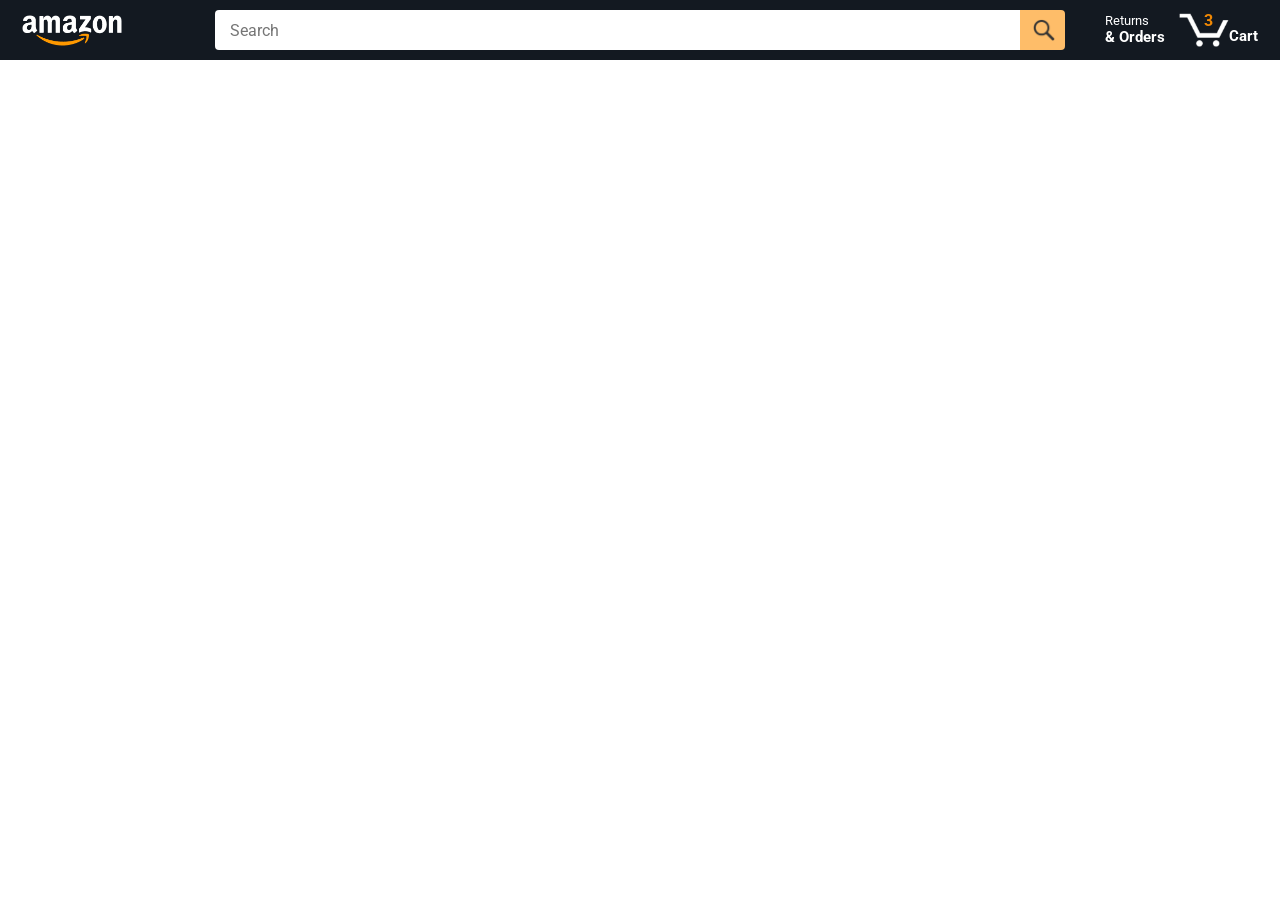
==== amazon.html @ 05c32270 "Initial commit" ====
<!DOCTYPE html>
<html>
  <head>
    <title>Amazon Project</title>

    <!-- This code is needed for responsive design to work.
      (Responsive design = make the website look good on
      smaller screen sizes like a phone or a tablet). -->
    <meta name="viewport" content="width=device-width, initial-scale=1">

    <!-- Load a font called Roboto from Google Fonts. -->
    <link rel="preconnect" href="https://fonts.googleapis.com">
    <link rel="preconnect" href="https://fonts.gstatic.com" crossorigin>
    <link href="https://fonts.googleapis.com/css2?family=Roboto:wght@400;500;700&display=swap" rel="stylesheet">

    <!-- Here are the CSS files for this page. -->
    <link rel="stylesheet" href="styles/shared/general.css">
    <link rel="stylesheet" href="styles/shared/amazon-header.css">
    <link rel="stylesheet" href="styles/pages/amazon.css">
  </head>
  <body>
    <div class="amazon-header">
      <div class="amazon-header-left-section">
        <a href="amazon.html" class="header-link">
          <img class="amazon-logo"
            src="images/amazon-logo-white.png">
          <img class="amazon-mobile-logo"
            src="images/amazon-mobile-logo-white.png">
        </a>
      </div>

      <div class="amazon-header-middle-section">
        <input class="search-bar" type="text" placeholder="Search">

        <button class="search-button">
          <img class="search-icon" src="images/icons/search-icon.png">
        </button>
      </div>

      <div class="amazon-header-right-section">
        <a class="orders-link header-link" href="orders.html">
          <span class="returns-text">Returns</span>
          <span class="orders-text">& Orders</span>
        </a>

        <a class="cart-link header-link" href="checkout.html">
          <img class="cart-icon" src="images/icons/cart-icon.png">
          <div class="cart-quantity js-cart-quantity">3</div>
          <div class="cart-text">Cart</div>
        </a>
      </div>
    </div>
    
    <div class="main">
      <div class="products-grid js-products-grid">
      
       
        


      </div>
    </div>



  
    
    <script type="module" src="scripts/amazon.js"></script>
  </body>
</html>
---- styles/shared/general.css ----
body {
  font-family: Roboto, Arial;
  color: rgb(33, 33, 33);
  /* The <body> element has a default margin of 8px
     on all sides. This removes the default margins. */
  margin: 0;
}

/* <p> elements have a default margin on the top
   and bottom. This removes the default margins. */
p {
  margin: 0;
}

button {
  cursor: pointer;
}

select {
  cursor: pointer;
}

input, select, button {
  font-family: Roboto, Arial;
}

.button-primary {
  color: rgb(33, 33, 33);
  background-color: rgb(255, 216, 20);
  border: 1px solid rgb(252, 210, 0);
  border-radius: 8px;
  cursor: pointer;
  box-shadow: 0 2px 5px rgba(213, 217, 217, 0.5);
}

.button-primary:hover {
  background-color: rgb(247, 202, 0);
  border: 1px solid rgb(242, 194, 0);
}

.button-primary:active {
  background: rgb(255, 216, 20);
  border-color: rgb(252, 210, 0);
  box-shadow: none;
}

.button-secondary {
  color: rgb(33, 33, 33);
  background: white;
  border: 1px solid rgb(213, 217, 217);
  border-radius: 8px;
  cursor: pointer;
  box-shadow: 0 2px 5px rgba(213, 217, 217, 0.5);
}

.button-secondary:hover {
  background-color: rgb(247, 250, 250);
}

.button-secondary:active {
  background-color: rgb(237, 253, 255);
  box-shadow: none;
}

/* These styles will limit text to 2 lines. Anything
   beyond 2 lines will be replaced with "..."
   You can find this code by using an A.I. tool or by
   searching in Google.
   https://css-tricks.com/almanac/properties/l/line-clamp/ */
.limit-text-to-2-lines {
  display: -webkit-box;
  -webkit-line-clamp: 2;
  -webkit-box-orient: vertical;
  overflow: hidden;
}

.link-primary {
  color: rgb(1, 124, 182);
  cursor: pointer;
}

.link-primary:hover {
  color: rgb(196, 80, 0);
}

/* Styles for dropdown selectors. */
select {
  color: rgb(33, 33, 33);
  background-color: rgb(240, 240, 240);
  border: 1px solid rgb(213, 217, 217);
  border-radius: 8px;
  padding: 3px 5px;
  font-size: 15px;
  cursor: pointer;
  box-shadow: 0 2px 5px rgba(213, 217, 217, 0.5);
}

select:focus,
input:focus {
  outline: 2px solid rgb(255, 153, 0);
}
---- styles/shared/amazon-header.css ----
.amazon-header {
  background-color: rgb(19, 25, 33);
  color: white;
  padding-left: 15px;
  padding-right: 15px;

  display: flex;
  align-items: center;
  justify-content: space-between;

  position: fixed;
  top: 0;
  left: 0;
  right: 0;
  height: 60px;
}

.amazon-header-left-section {
  width: 180px;
}

@media (max-width: 800px) {
  .amazon-header-left-section {
    width: unset;
  }
}

.header-link {
  display: inline-block;
  padding: 6px;
  border-radius: 2px;
  cursor: pointer;
  text-decoration: none;
  border: 1px solid rgba(0, 0, 0, 0);
}

.header-link:hover {
  border: 1px solid white;
}

.amazon-logo {
  width: 100px;
  margin-top: 5px;
}

.amazon-mobile-logo {
  display: none;
}

@media (max-width: 575px) {
  .amazon-logo {
    display: none;
  }

  .amazon-mobile-logo {
    display: block;
    height: 35px;
    margin-top: 5px;
  }
}

.amazon-header-middle-section {
  flex: 1;
  max-width: 850px;
  margin-left: 10px;
  margin-right: 10px;
  display: flex;
}

.search-bar {
  flex: 1;
  width: 0;
  font-size: 16px;
  height: 38px;
  padding-left: 15px;
  border: none;
  border-top-left-radius: 4px;
  border-bottom-left-radius: 4px;
  border-top-right-radius: 0;
  border-bottom-right-radius: 0;
}

.search-button {
  background-color: rgb(254, 189, 105);
  border: none;
  width: 45px;
  height: 40px;
  border-top-right-radius: 4px;
  border-bottom-right-radius: 4px;
  flex-shrink: 0;
}

.search-icon {
  height: 22px;
  margin-left: 2px;
  margin-top: 3px;
}

.amazon-header-right-section {
  width: 180px;
  flex-shrink: 0;
  display: flex;
  justify-content: end;
}

.orders-link {
  color: white;
}

.returns-text {
  display: block;
  font-size: 13px;
}

.orders-text {
  display: block;
  font-size: 15px;
  font-weight: 700;
}

.cart-link {
  color: white;
  display: flex;
  align-items: center;
  position: relative;
}

.cart-icon {
  width: 50px;
}

.cart-text {
  margin-top: 12px;
  font-size: 15px;
  font-weight: 700;
}

.cart-quantity {
  color: rgb(240, 136, 4);
  font-size: 16px;
  font-weight: 700;

  position: absolute;
  top: 4px;
  left: 22px;
  
  width: 26px;
  text-align: center;
}
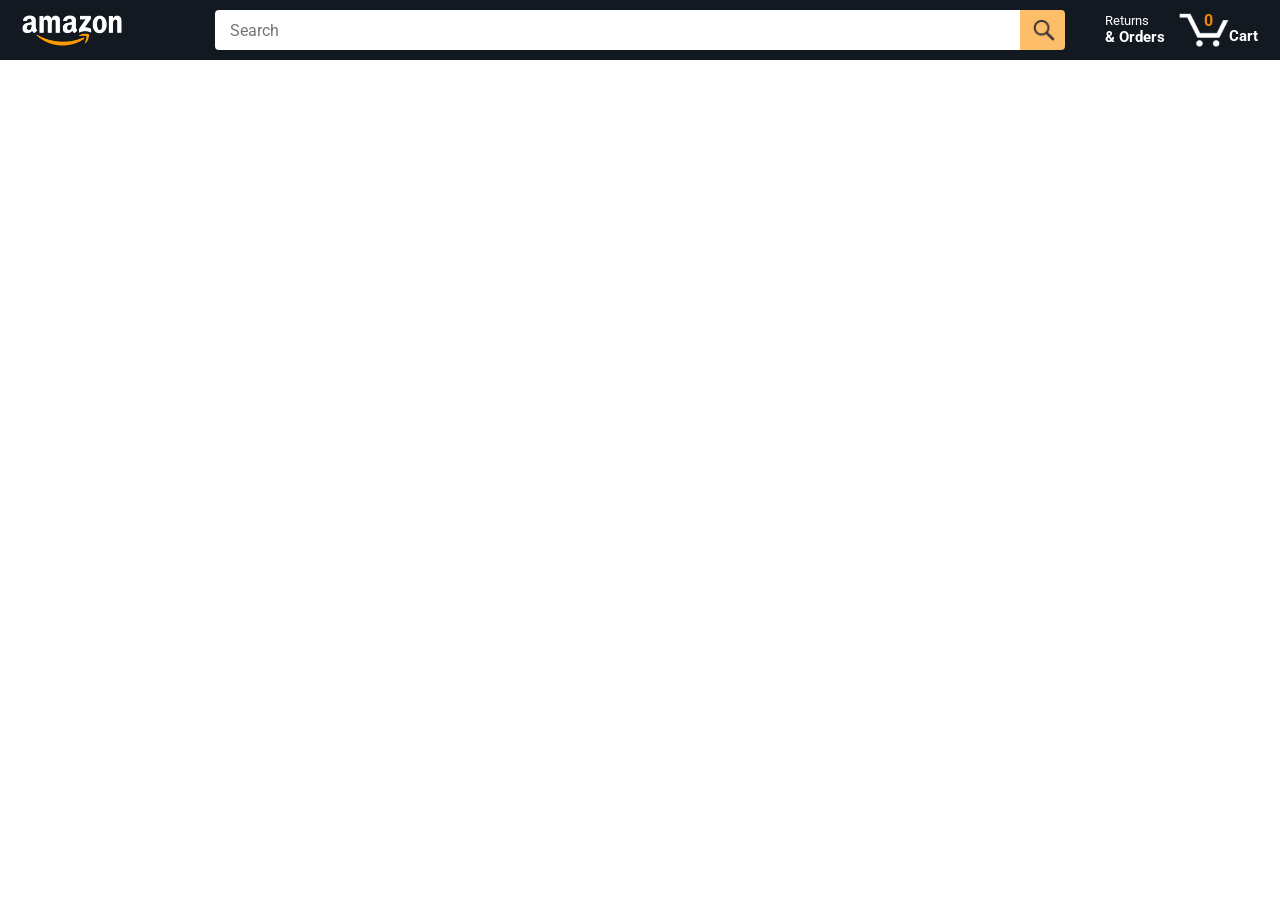
==== commit 54198187: "Save cart in localStorage" ====
--- a/amazon.html
+++ b/amazon.html
@@ -45,7 +45,7 @@
 
         <a class="cart-link header-link" href="checkout.html">
           <img class="cart-icon" src="images/icons/cart-icon.png">
-          <div class="cart-quantity js-cart-quantity">3</div>
+          <div class="cart-quantity js-cart-quantity">0</div>
           <div class="cart-text">Cart</div>
         </a>
       </div>
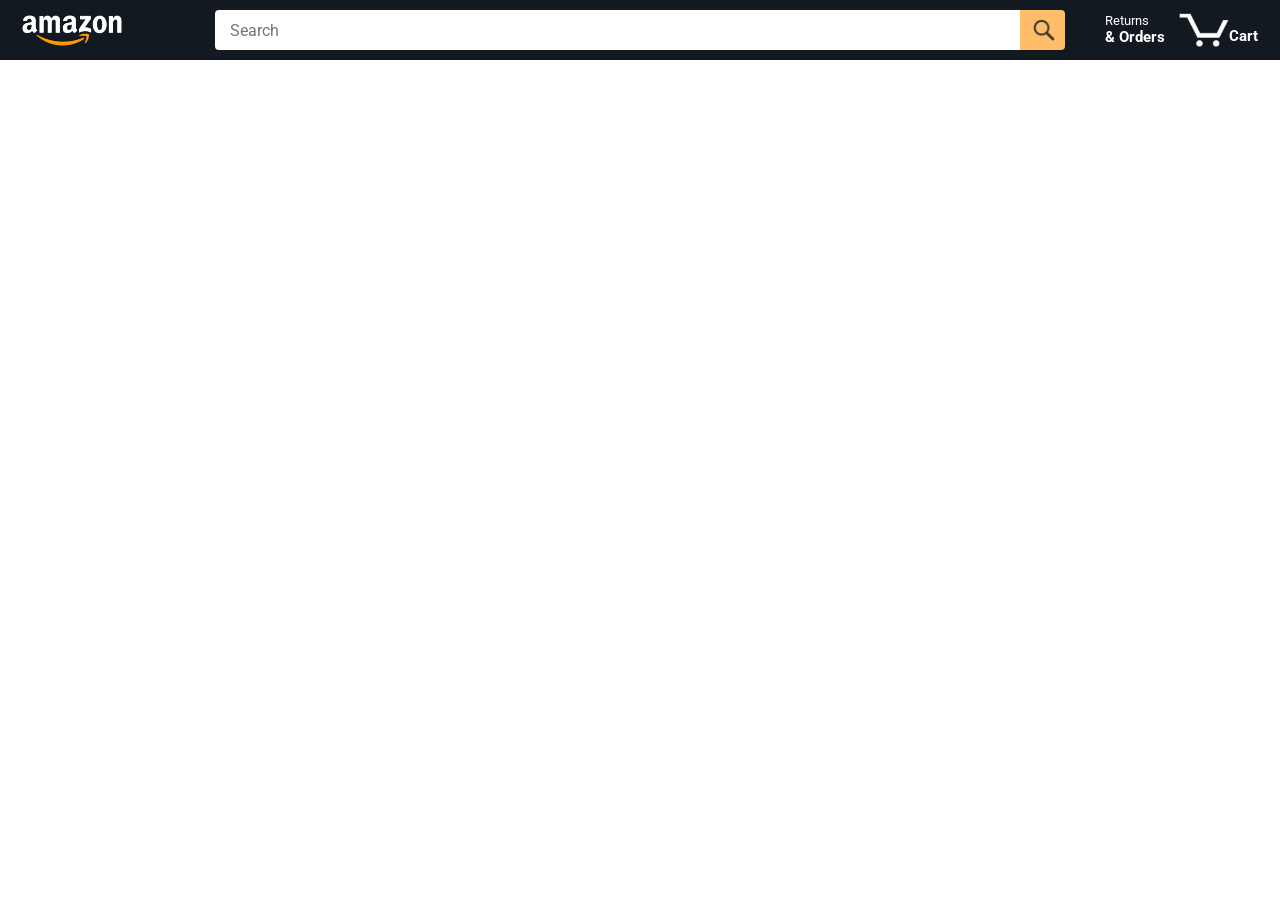
==== commit b0498b7f: "make update function" ====
--- a/amazon.html
+++ b/amazon.html
@@ -45,7 +45,7 @@
 
         <a class="cart-link header-link" href="checkout.html">
           <img class="cart-icon" src="images/icons/cart-icon.png">
-          <div class="cart-quantity js-cart-quantity">0</div>
+          <div class="cart-quantity js-cart-quantity"></div>
           <div class="cart-text">Cart</div>
         </a>
       </div>
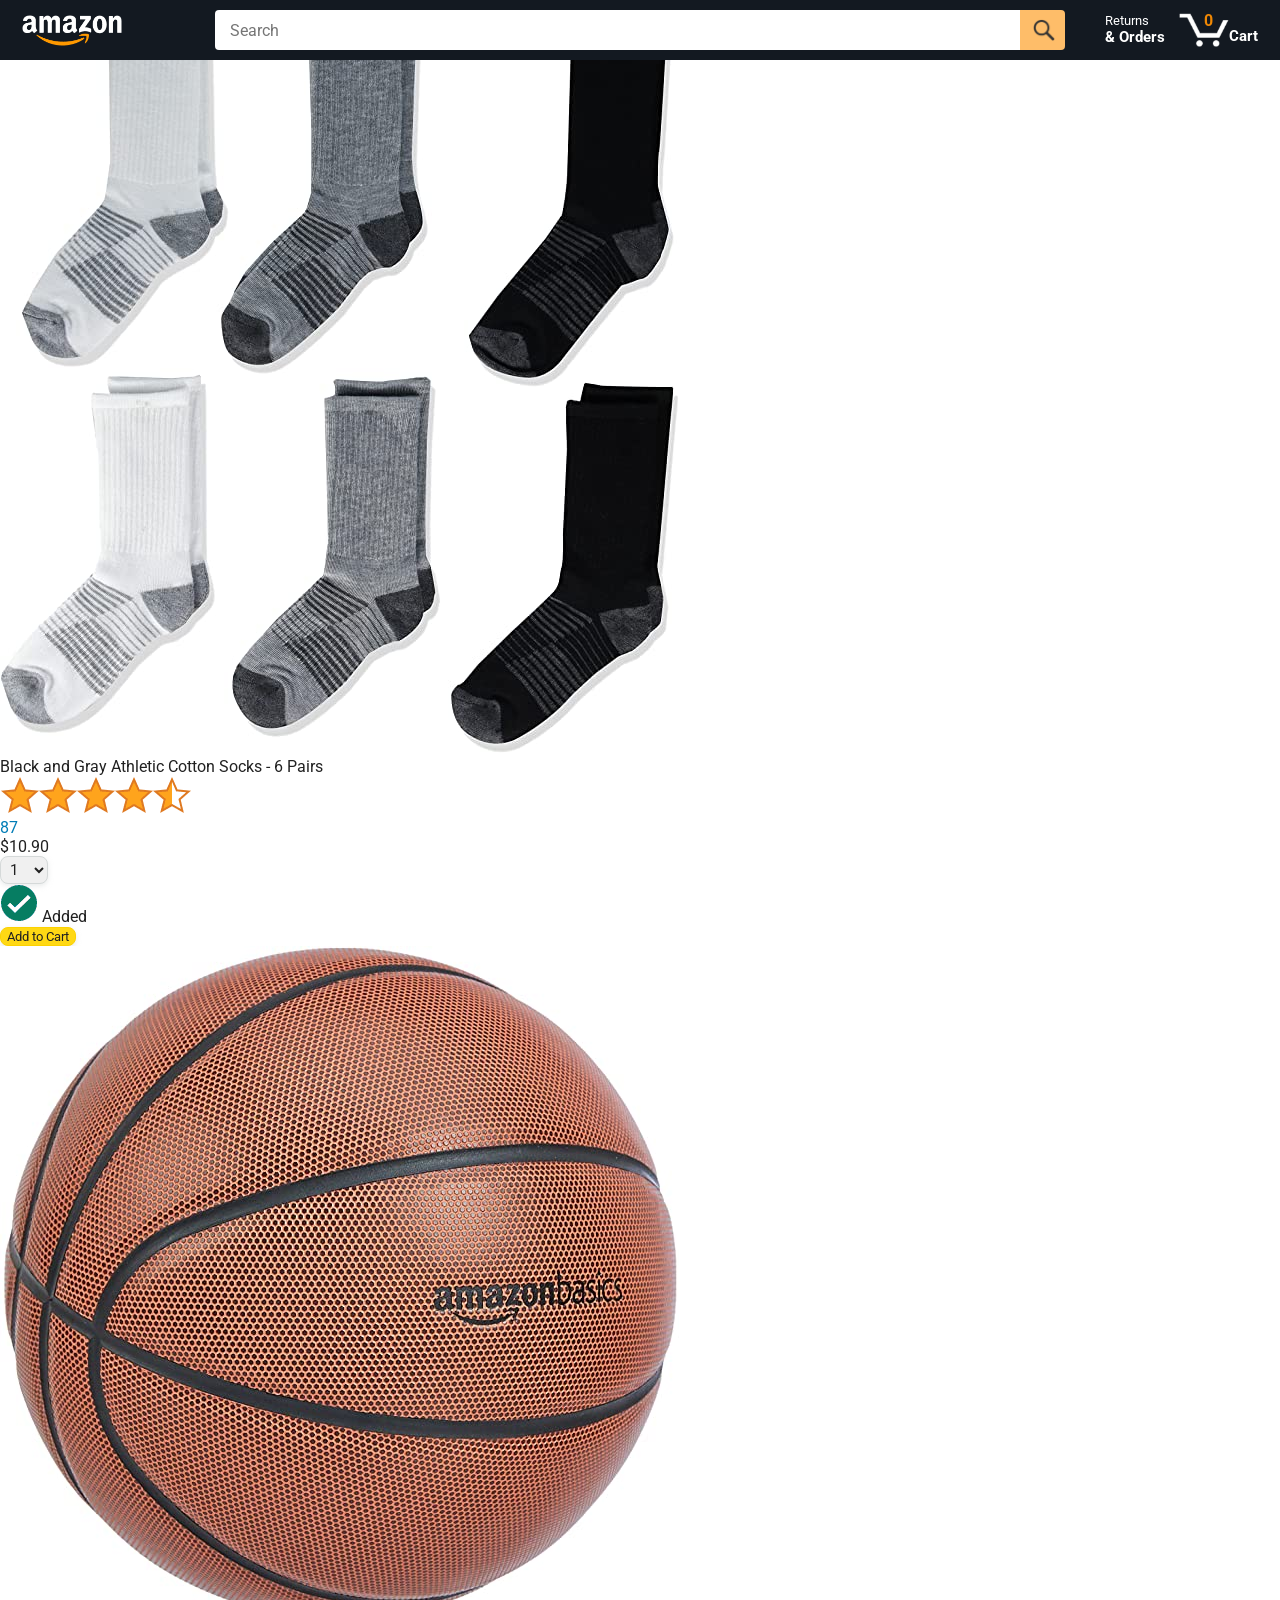
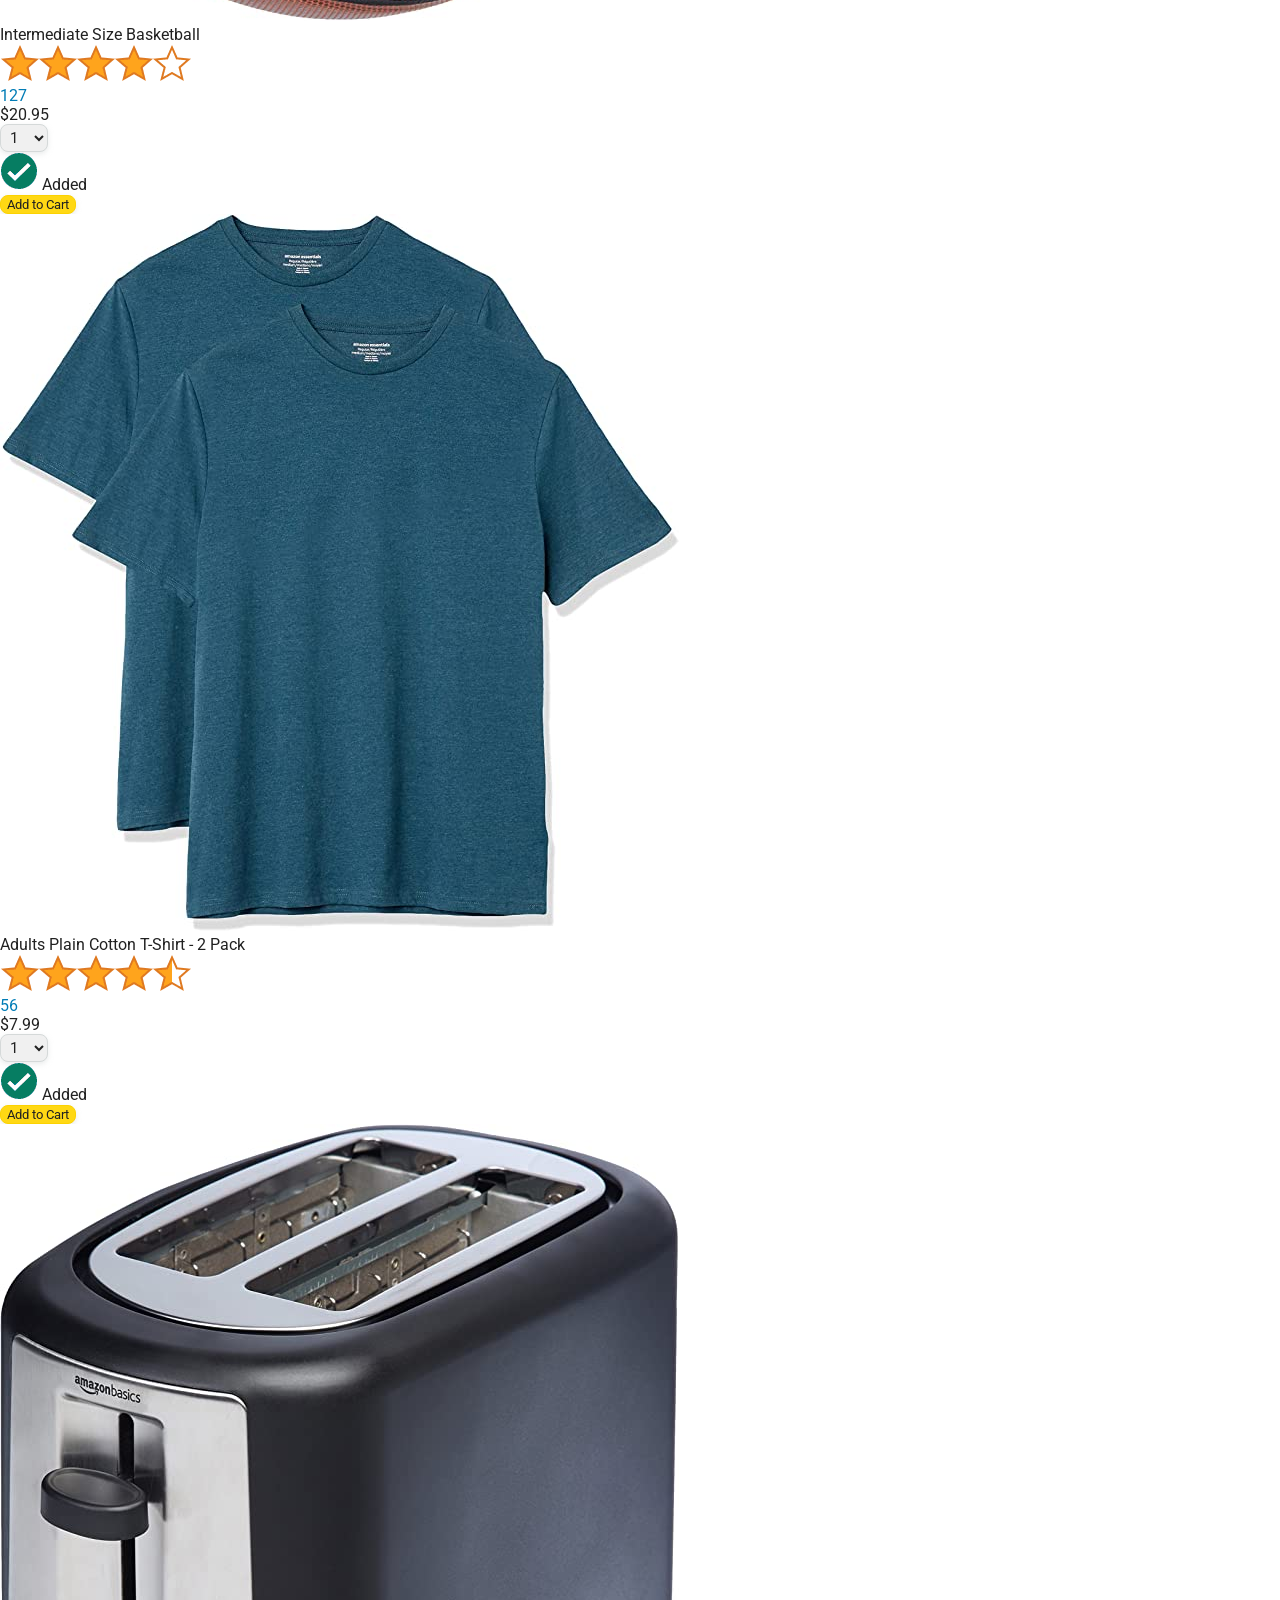
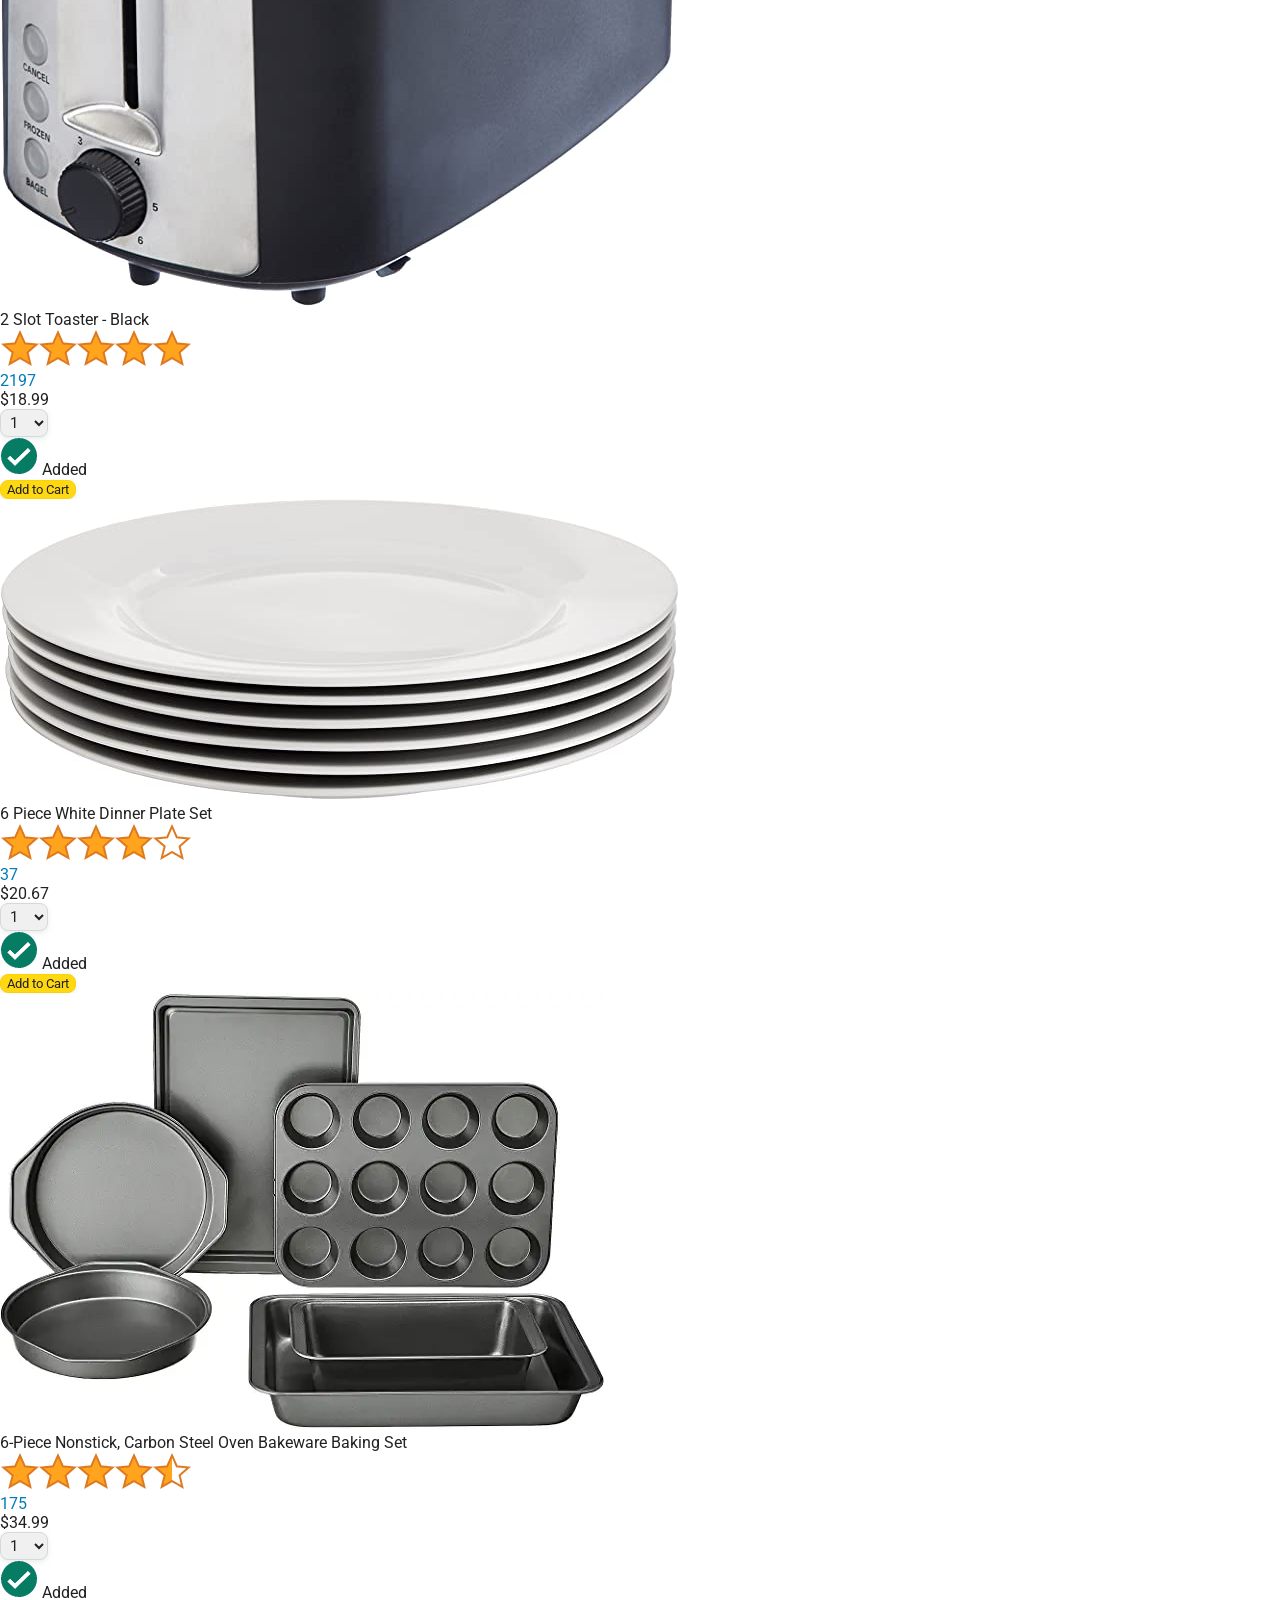
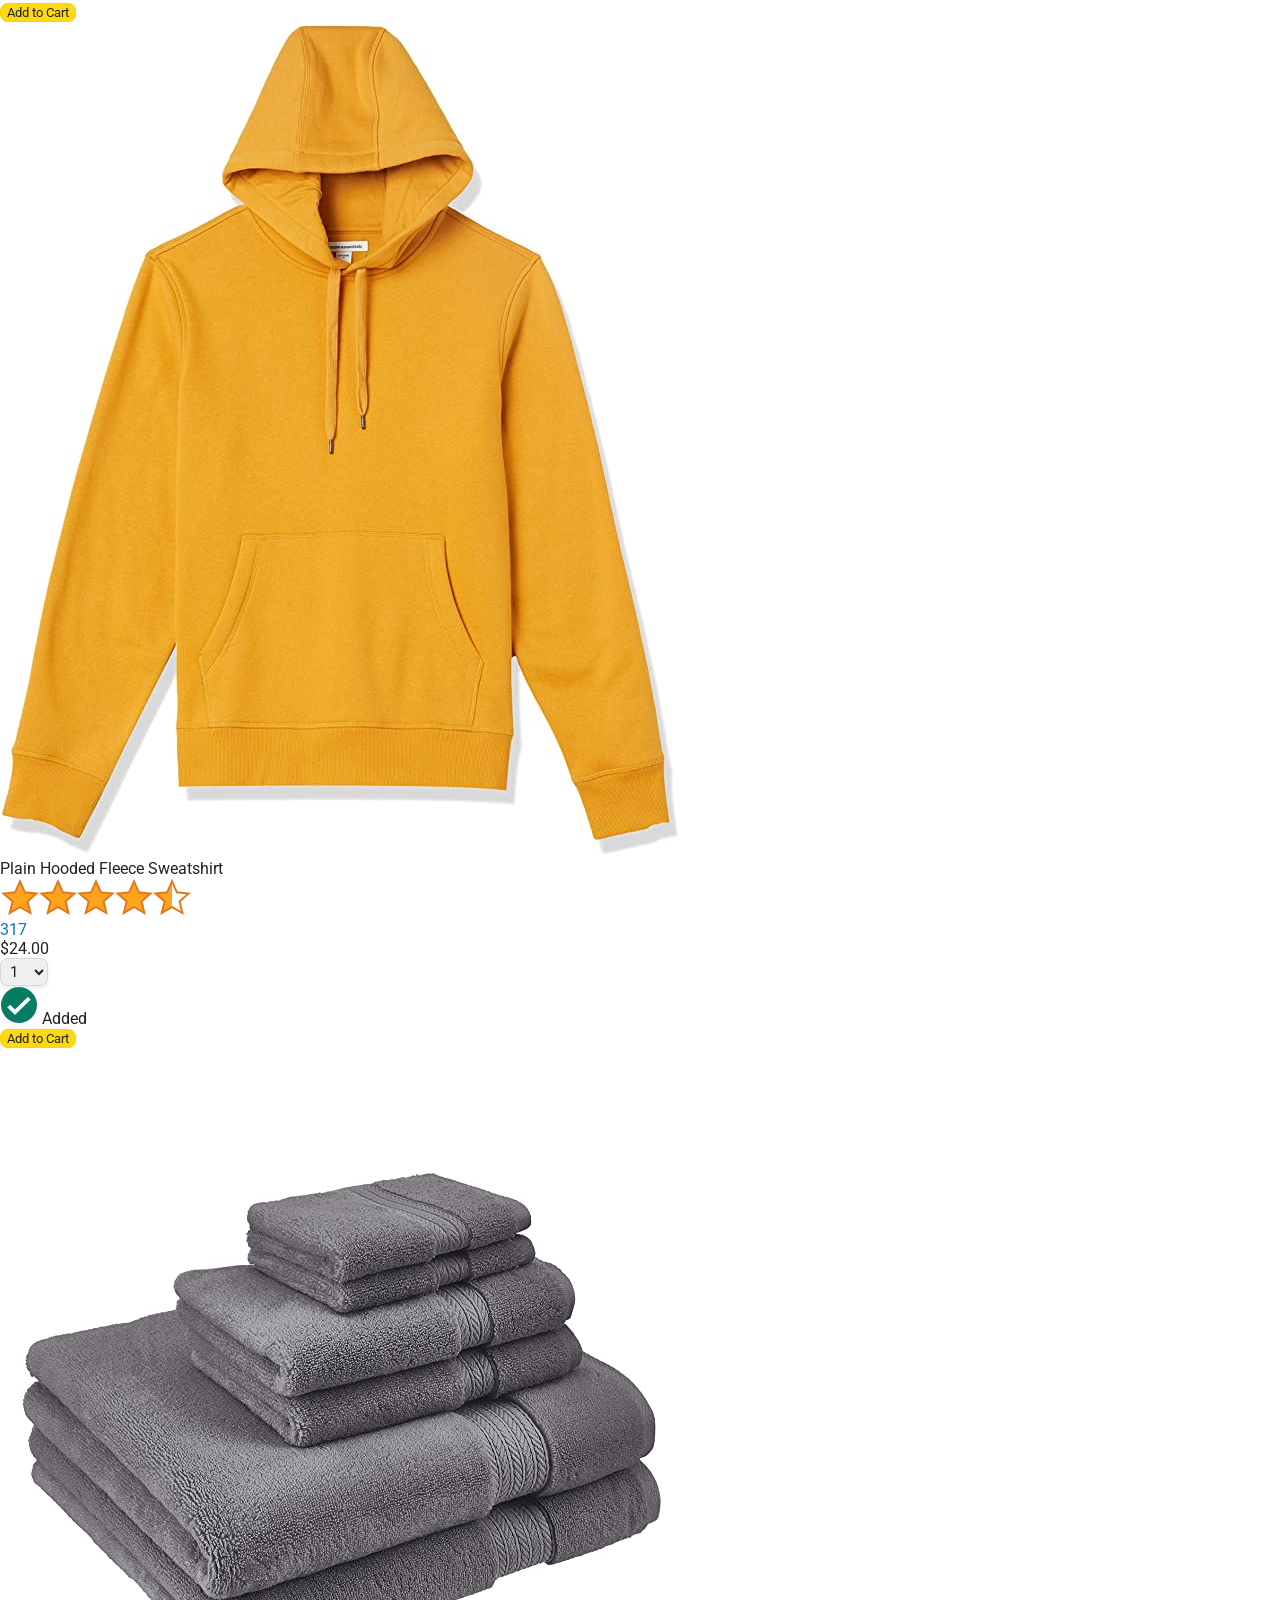
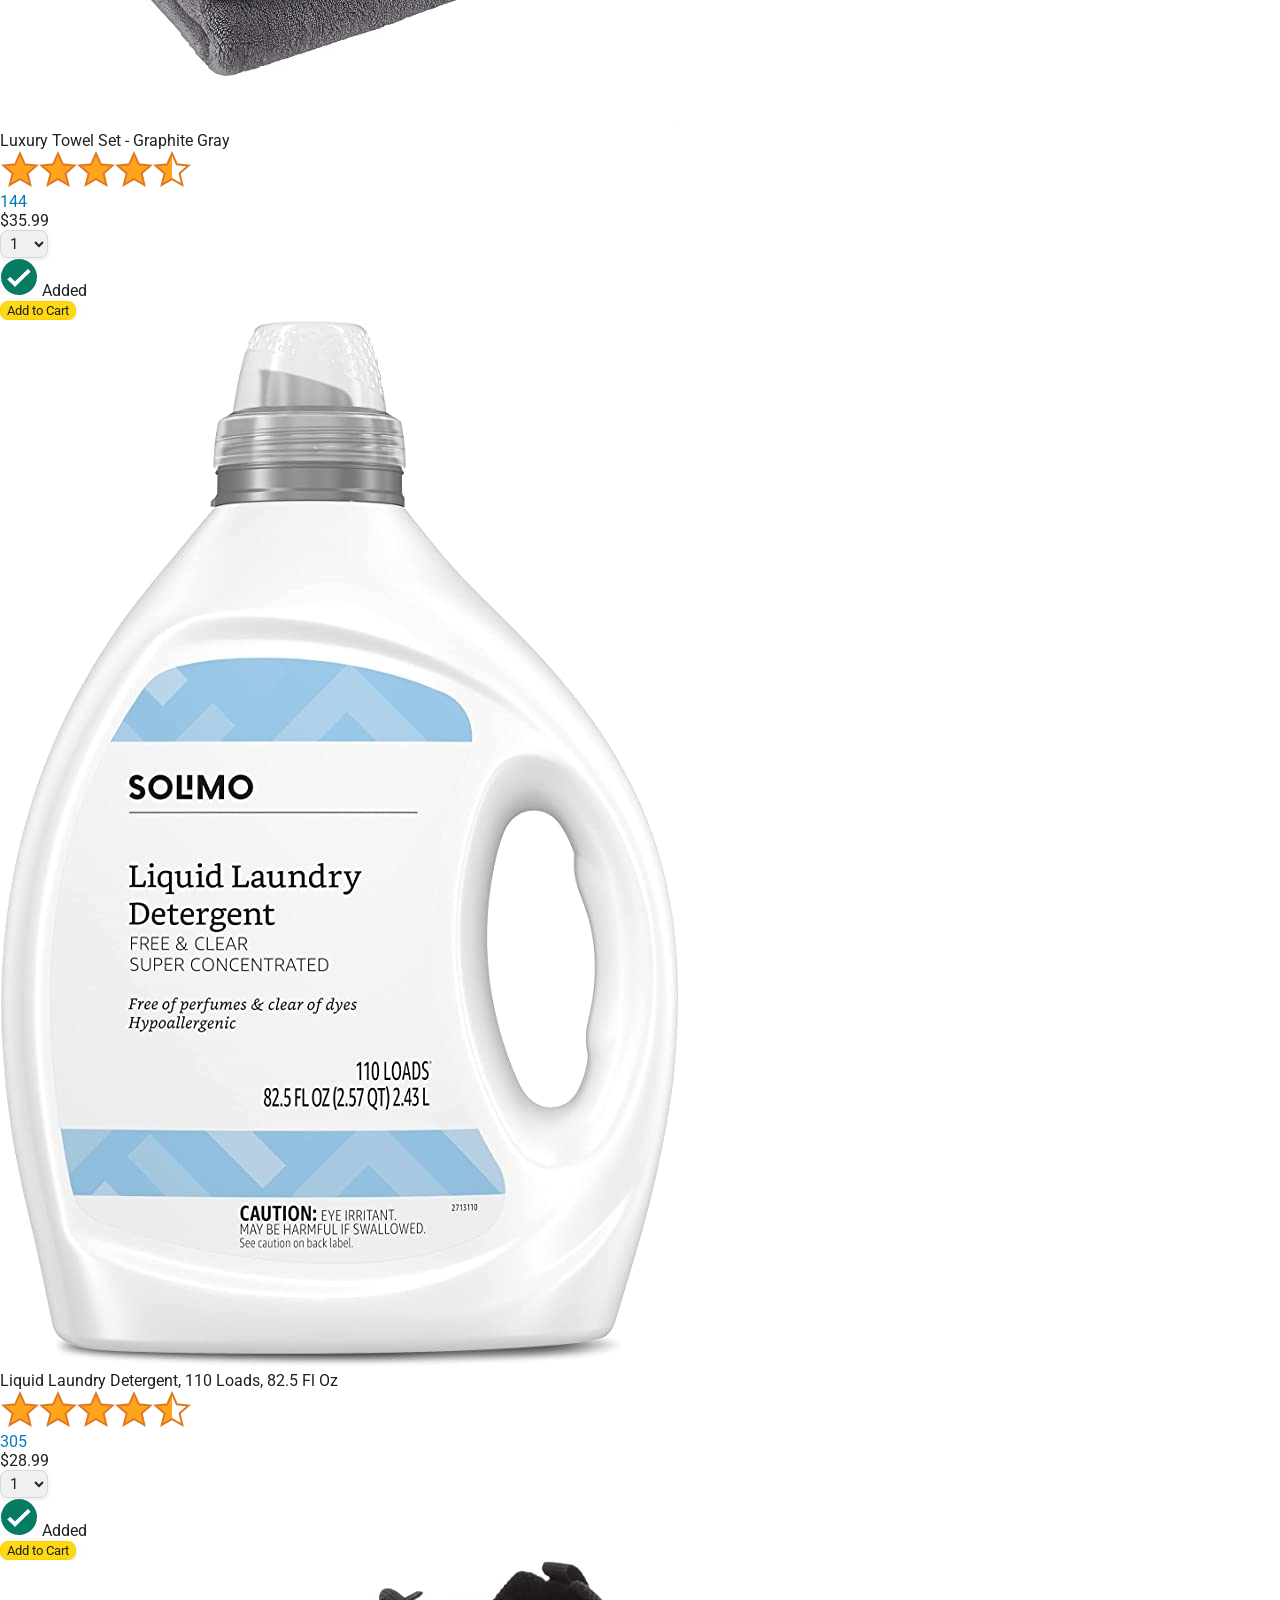
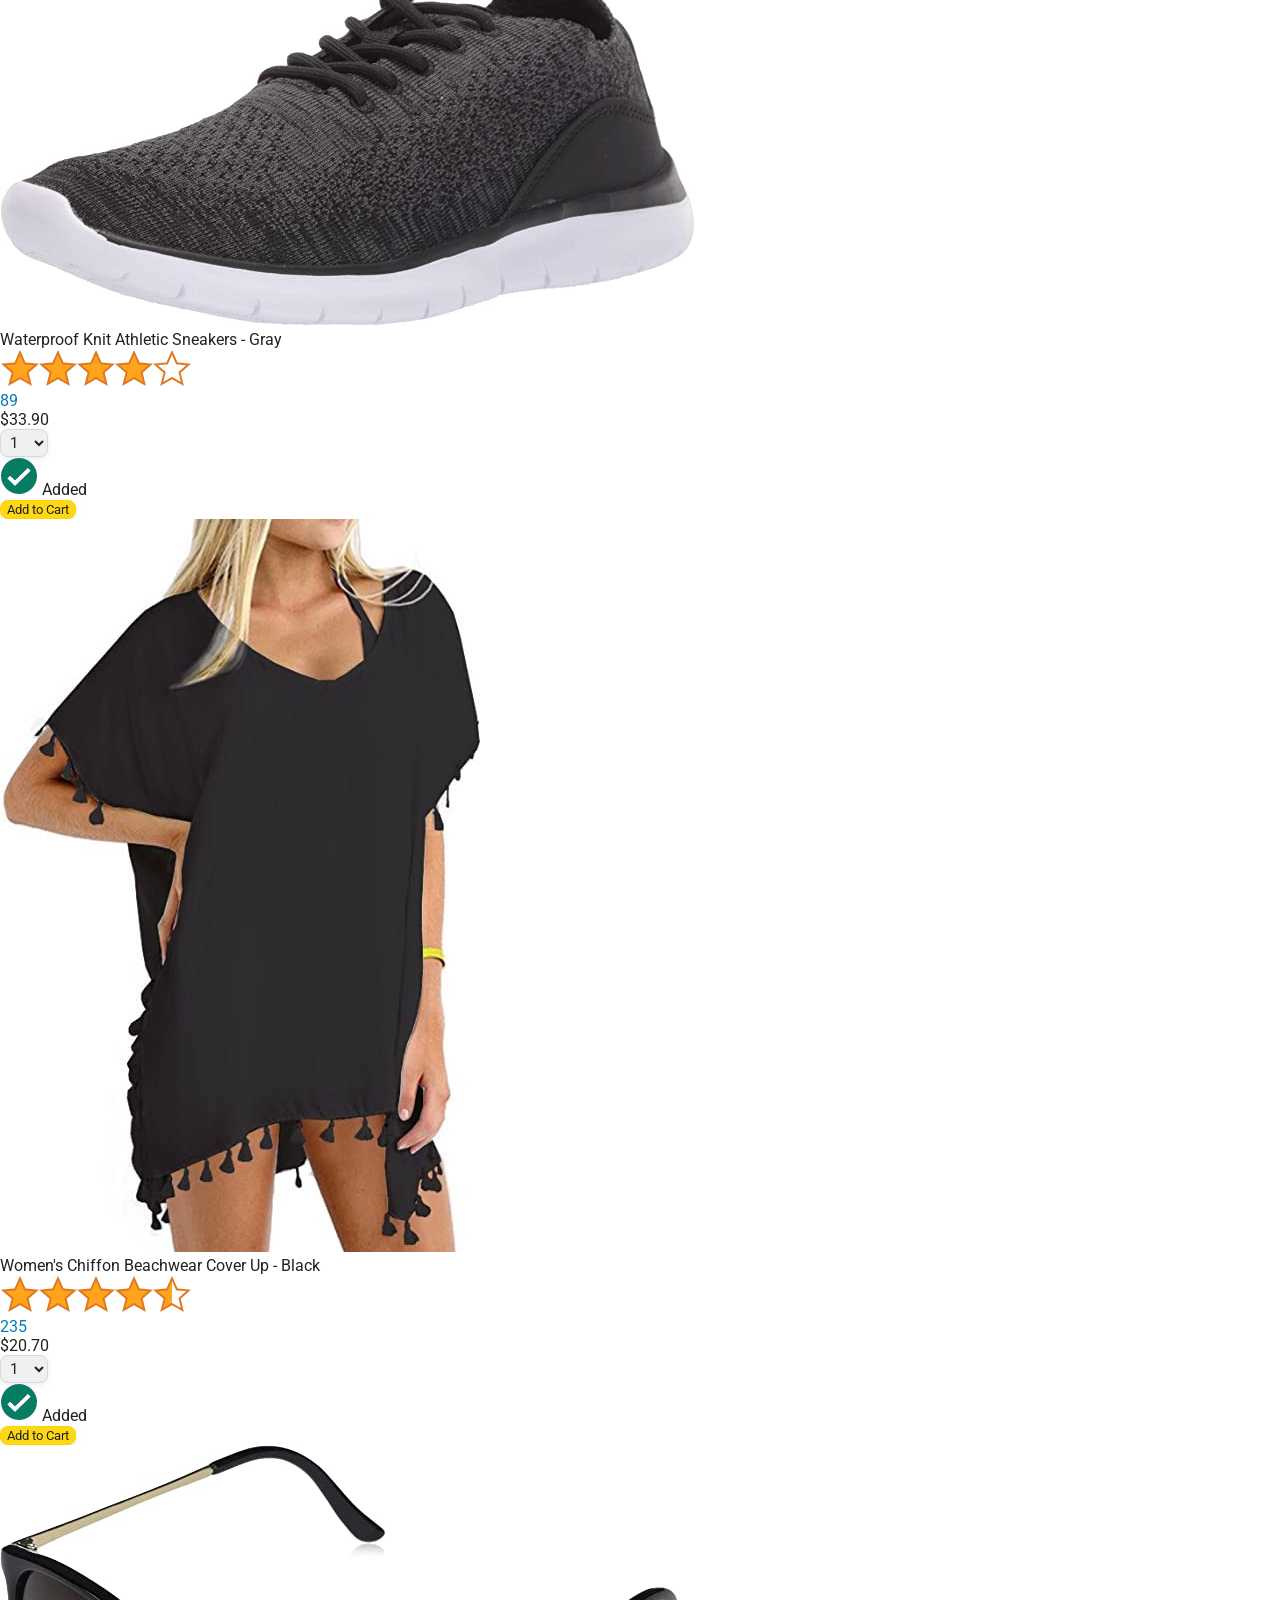
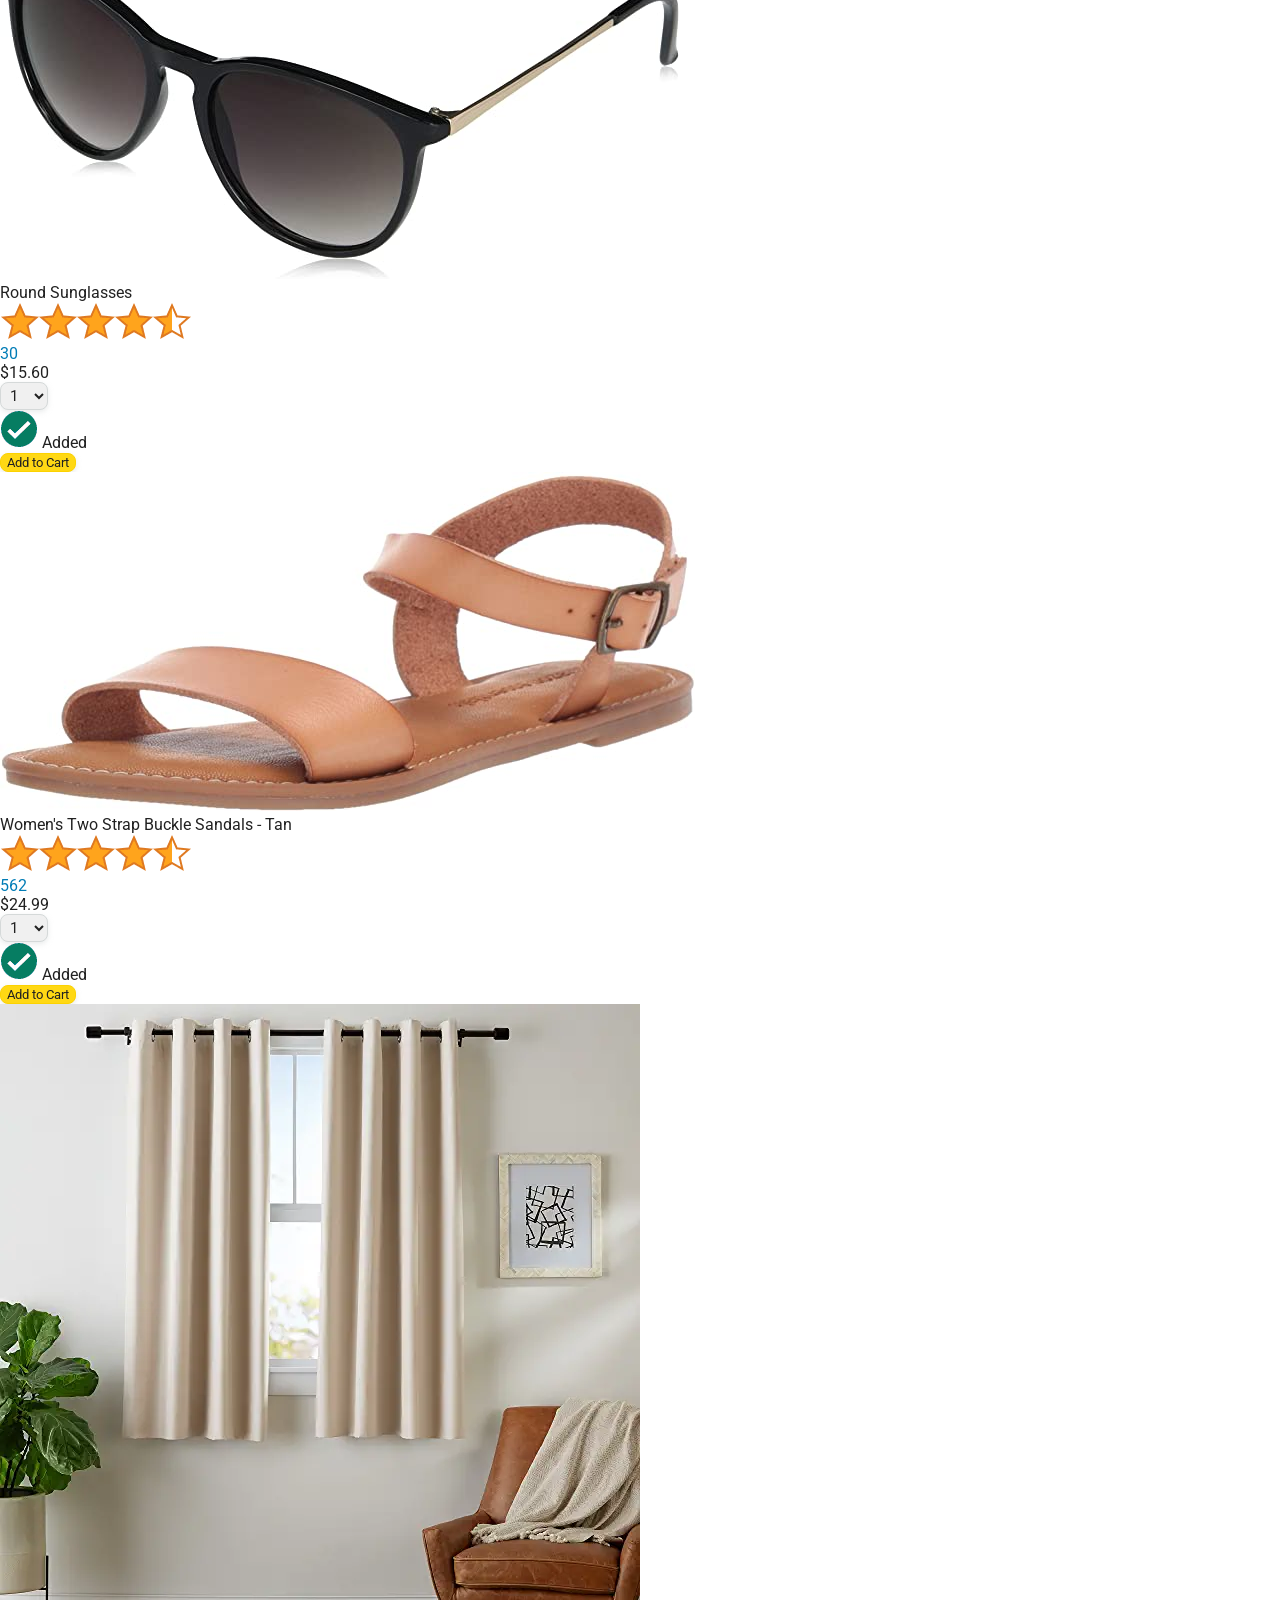
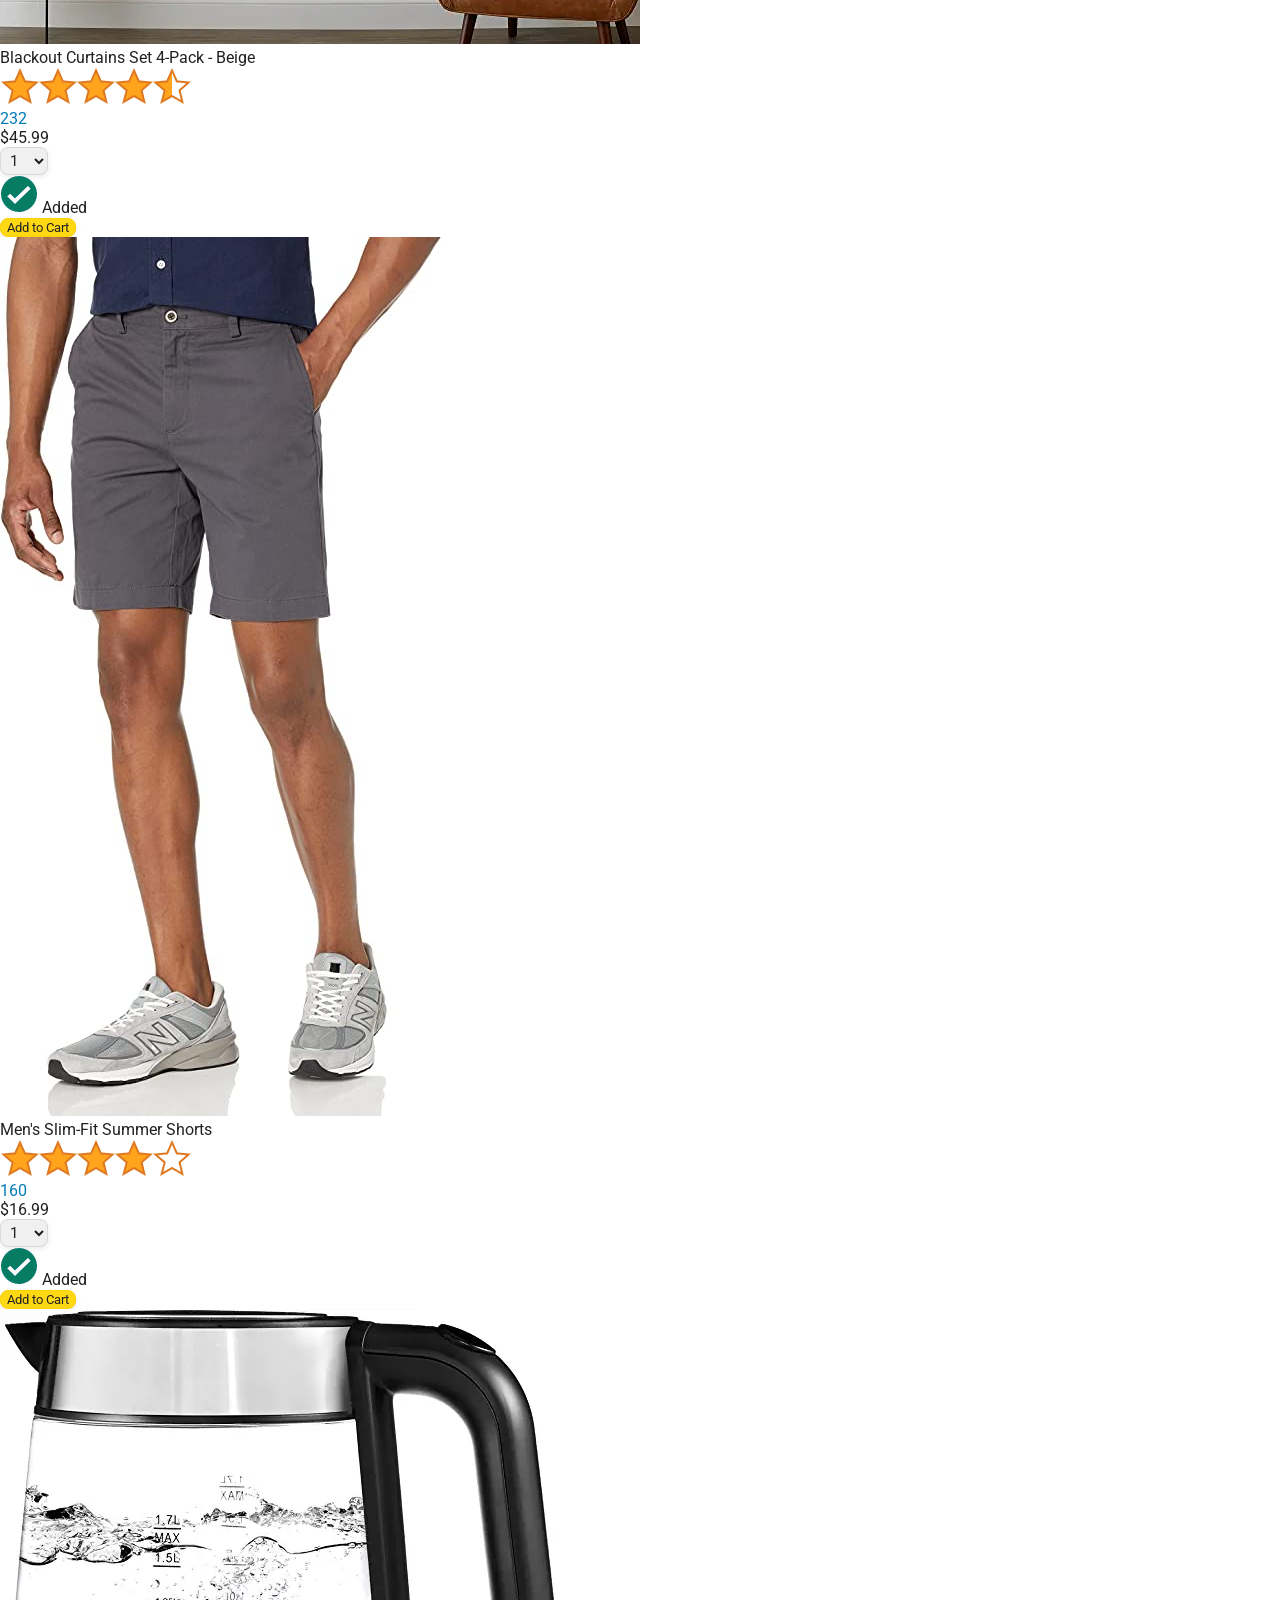
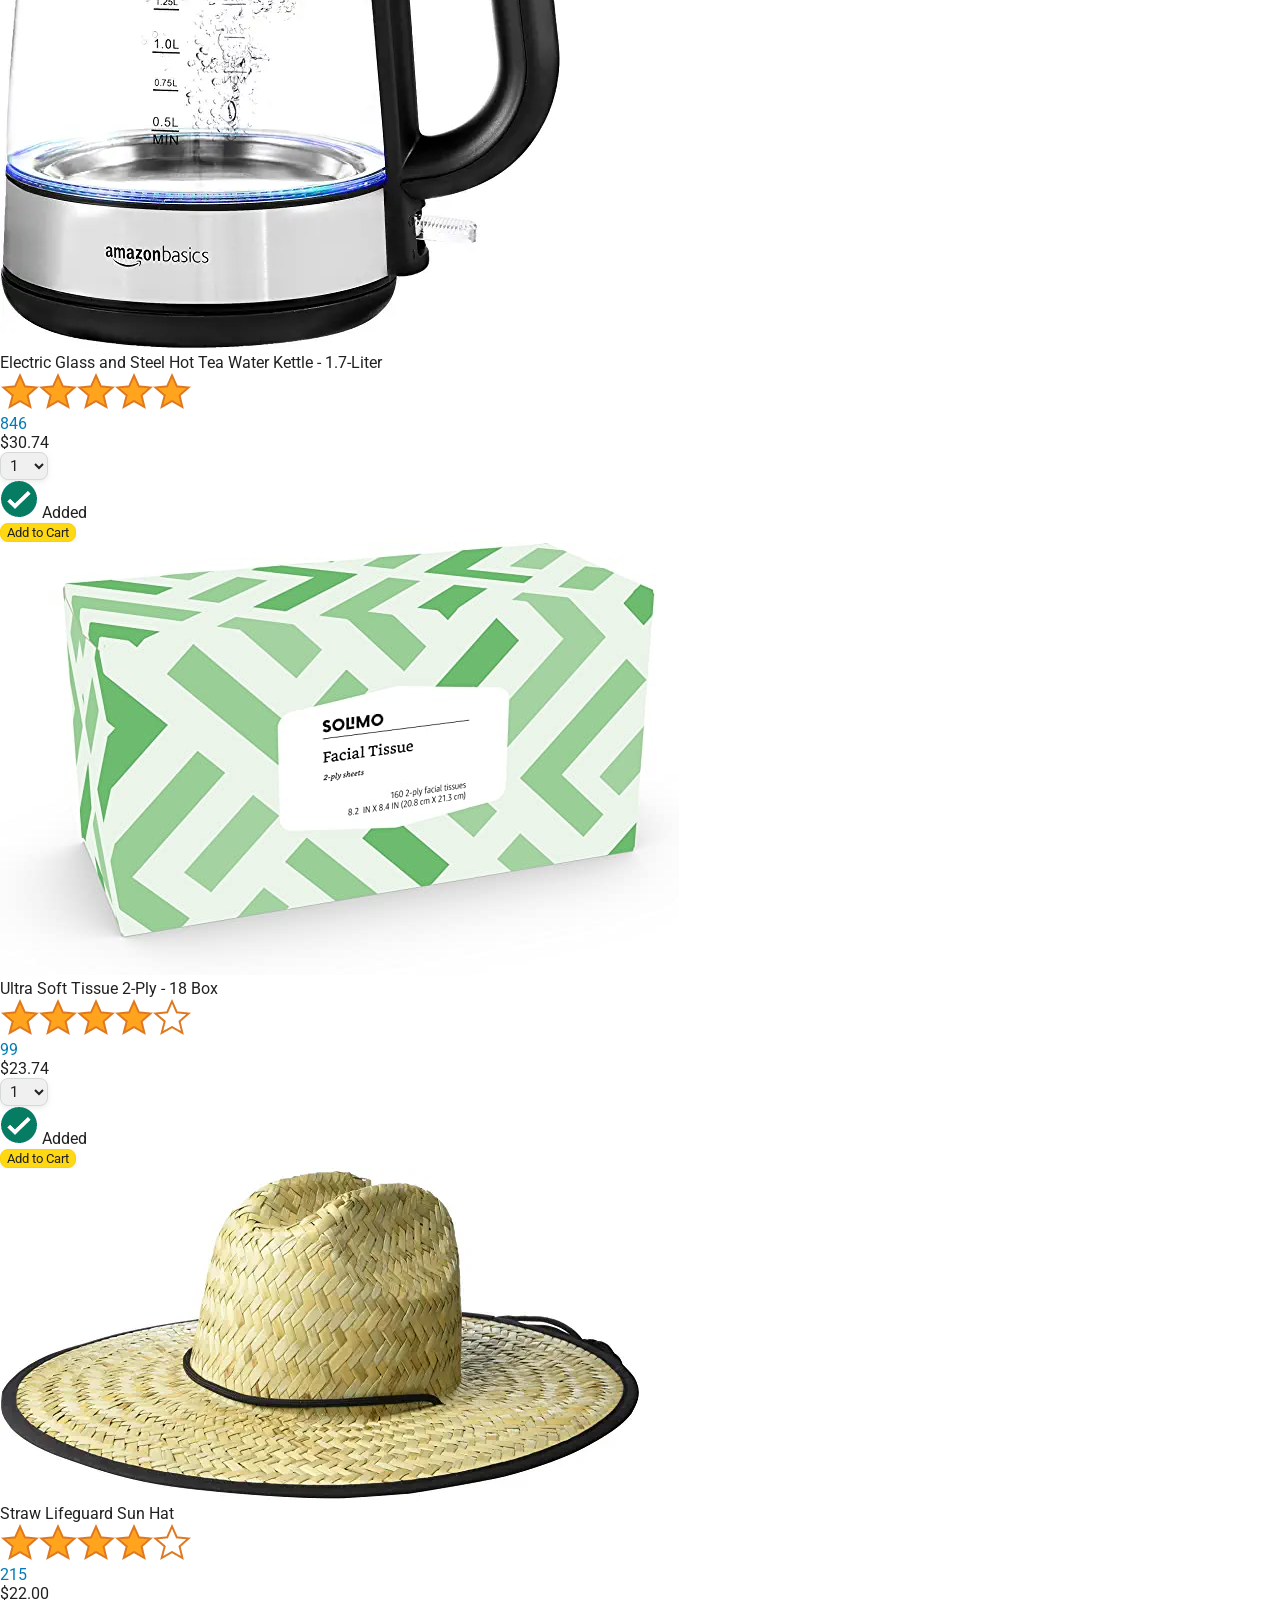
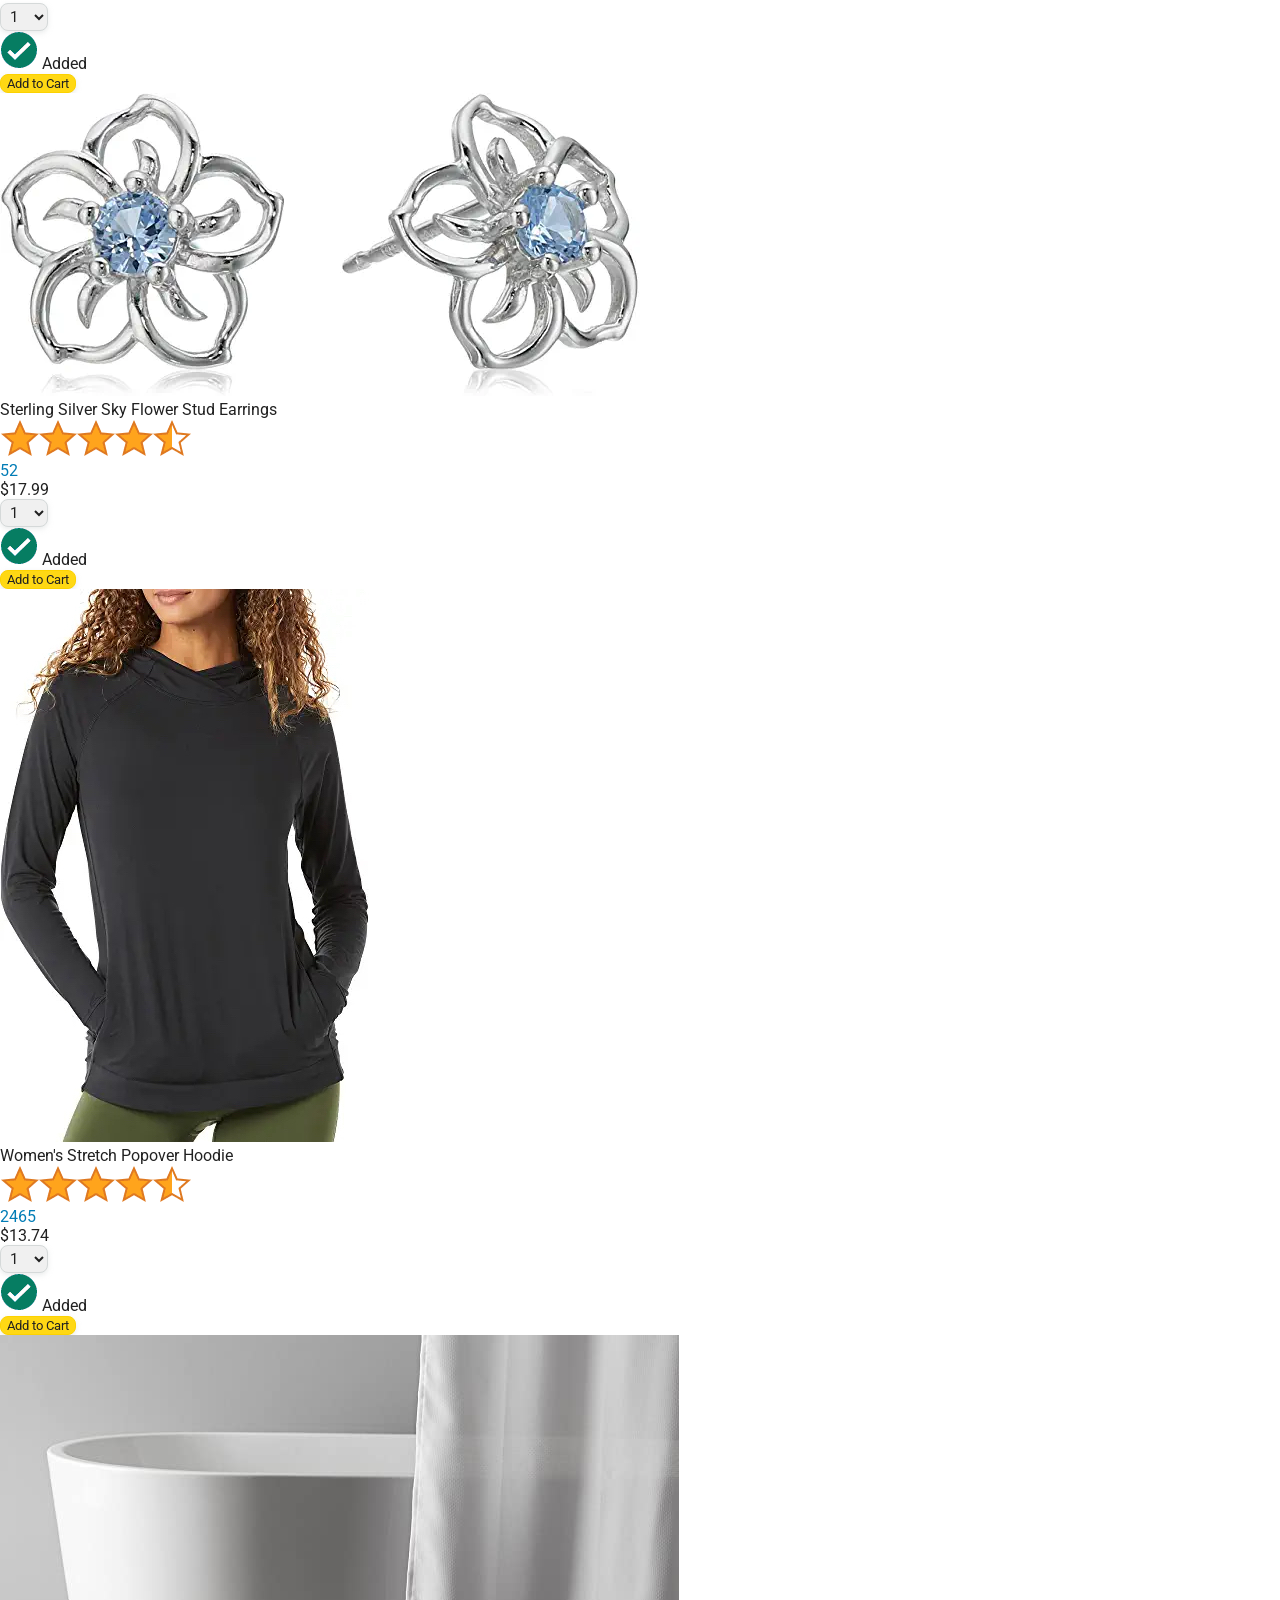
==== commit 47e6dfc2: "Convert products into classes" ====
--- a/amazon.html
+++ b/amazon.html
@@ -45,7 +45,7 @@
 
         <a class="cart-link header-link" href="checkout.html">
           <img class="cart-icon" src="images/icons/cart-icon.png">
-          <div class="cart-quantity js-cart-quantity"></div>
+          <div class="cart-quantity js-cart-quantity">0</div>
           <div class="cart-text">Cart</div>
         </a>
       </div>
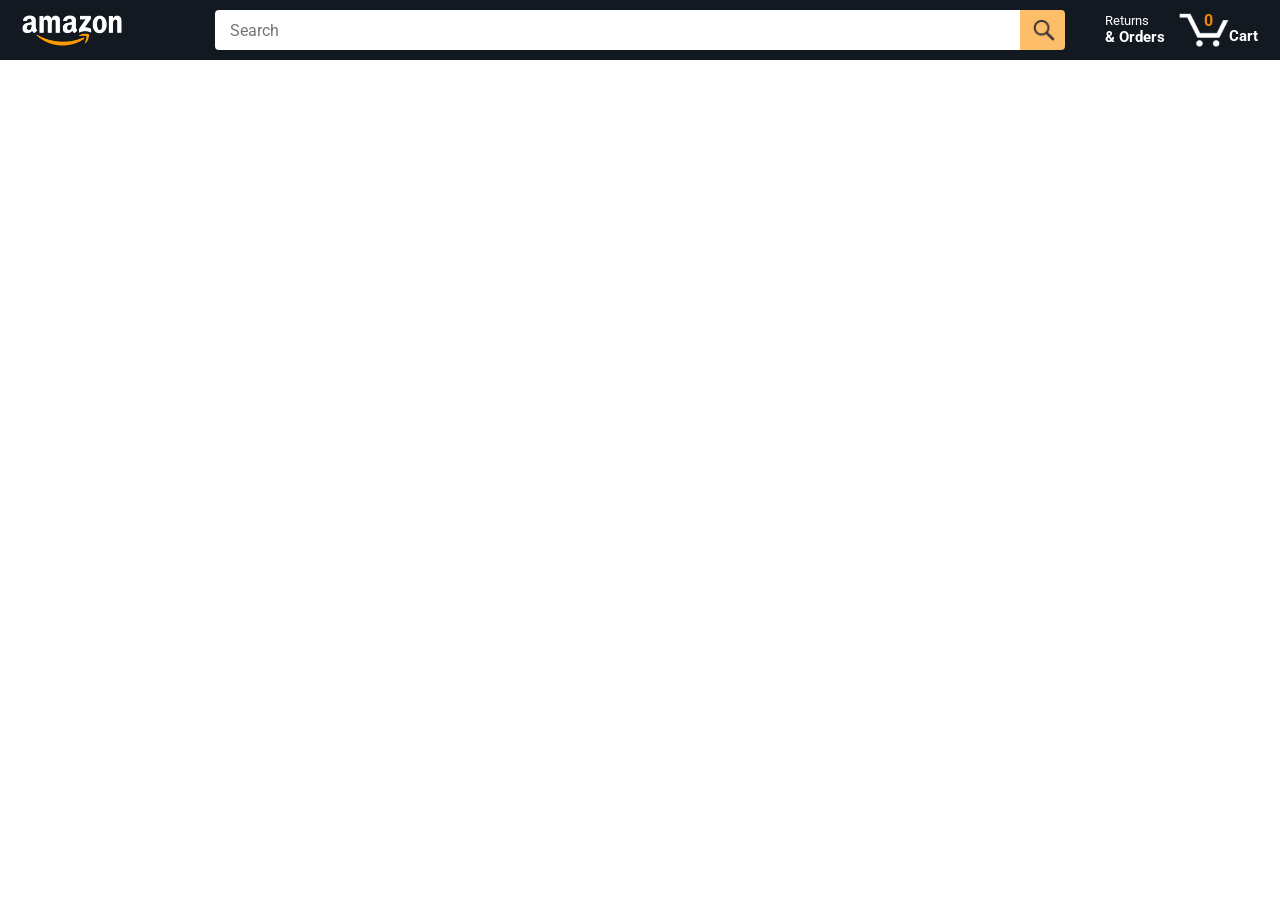
==== commit 2bff1077: "added search buttons" ====
--- a/amazon.html
+++ b/amazon.html
@@ -30,9 +30,9 @@
       </div>
 
       <div class="amazon-header-middle-section">
-        <input class="search-bar" type="text" placeholder="Search">
+        <input class="search-bar js-search-bar" type="text" placeholder="Search">
 
-        <button class="search-button">
+        <button class="search-button js-search-button">
           <img class="search-icon" src="images/icons/search-icon.png">
         </button>
       </div>
